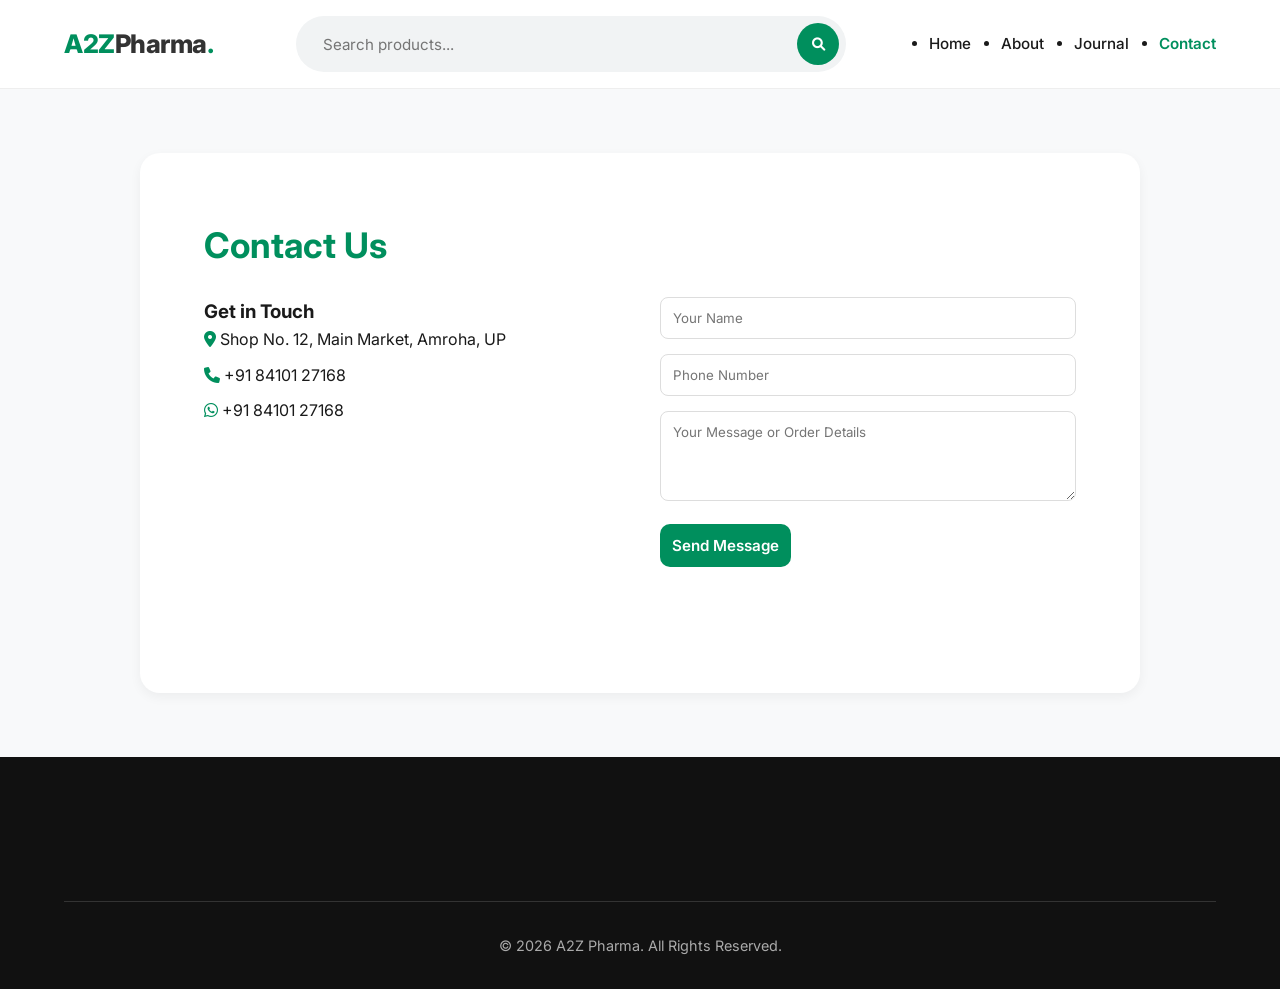
==== contact.html @ 54bb0c3c "Add files via upload" ====
<!DOCTYPE html>
<html lang="en">
<head>
    <meta charset="UTF-8">
    <meta name="viewport" content="width=device-width, initial-scale=1.0">
    <title>A2Z Pharma | Contact</title>
    <link rel="stylesheet" href="style.css">
    <link href="https://fonts.googleapis.com/css2?family=Inter:wght@400;500;600;700;800&display=swap" rel="stylesheet">
    <link rel="stylesheet" href="https://cdnjs.cloudflare.com/ajax/libs/font-awesome/6.0.0/css/all.min.css">
</head>
<body>
    <nav class="navbar">
        <div class="logo">A2Z<span style="color:#333">Pharma</span>.</div>
        <div class="search-wrapper">
            <div class="search-bar">
                <input type="text" id="searchInput" placeholder="Search products...">
                <button class="search-btn"><i class="fas fa-search"></i></button>
            </div>
        </div>
        <ul class="nav-links">
            <li><a href="index.html">Home</a></li>
            <li><a href="about.html">About</a></li>
            <li><a href="blog.html">Journal</a></li>
            <li><a href="contact.html" class="active">Contact</a></li>
        </ul>
    </nav>

    <section class="page-content">
        <h1>Contact Us</h1>
        <div style="display: grid; grid-template-columns: 1fr 1fr; gap: 40px;">
            <div>
                <h3>Get in Touch</h3>
                <p style="margin-bottom: 10px;"><i class="fas fa-map-marker-alt" style="color:var(--primary)"></i> Shop No. 12, Main Market, Amroha, UP</p>
                <p style="margin-bottom: 10px;"><i class="fas fa-phone" style="color:var(--primary)"></i> +91 84101 27168</p>
                <p><i class="fab fa-whatsapp" style="color:var(--primary)"></i> +91 84101 27168</p>
            </div>
            <form class="contact-form">
                <input type="text" placeholder="Your Name" required>
                <input type="text" placeholder="Phone Number" required>
                <textarea rows="4" placeholder="Your Message or Order Details"></textarea>
                <button type="submit" class="btn-buy" style="border:none; cursor:pointer;">Send Message</button>
            </form>
        </div>
    </section>

    <footer>
        <div class="copyright">© 2026 A2Z Pharma. All Rights Reserved.</div>
    </footer>
</body>
</html>
---- style.css ----
:root {
    --primary: #008f5d; /* HealthMug Green */
    --primary-dark: #006b45;
    --accent: #ff6b00; /* CTA Orange */
    --dark: #1a1a1a;
    --grey: #757575;
    --light-bg: #f8f9fa;
    --white: #ffffff;
    --shadow-sm: 0 4px 12px rgba(0,0,0,0.05);
    --shadow-hover: 0 12px 30px rgba(0,0,0,0.1);
}

* { margin: 0; padding: 0; box-sizing: border-box; font-family: 'Inter', sans-serif; }
body { background-color: var(--light-bg); color: var(--dark); line-height: 1.6; -webkit-font-smoothing: antialiased; }
a { text-decoration: none; color: inherit; transition: 0.3s; }

/* Modern Navbar with Glass Effect */
.navbar {
    background: rgba(255, 255, 255, 0.95);
    backdrop-filter: blur(10px);
    padding: 1rem 5%;
    display: flex;
    align-items: center;
    justify-content: space-between;
    position: sticky;
    top: 0;
    z-index: 1000;
    border-bottom: 1px solid #eee;
}

.logo { font-size: 1.6rem; font-weight: 800; color: var(--primary); letter-spacing: -0.5px; }
.logo span { color: var(--dark); }

/* Pill-Shaped Search Bar */
.search-wrapper { flex: 1; max-width: 550px; margin: 0 2rem; }
.search-bar {
    display: flex;
    background: #f1f3f4;
    border-radius: 50px;
    padding: 5px;
    transition: 0.3s;
    border: 2px solid transparent;
}
.search-bar:focus-within { background: white; border-color: var(--primary); box-shadow: 0 0 0 4px rgba(0, 143, 93, 0.1); }
.search-bar input {
    flex: 1;
    border: none;
    background: transparent;
    padding: 10px 20px;
    outline: none;
    font-size: 0.95rem;
}
.search-btn {
    background: var(--primary);
    color: white;
    border: none;
    width: 42px;
    height: 42px;
    border-radius: 50%;
    cursor: pointer;
    transition: 0.3s;
}
.search-btn:hover { background: var(--primary-dark); }

.nav-links { display: flex; gap: 30px; font-weight: 500; font-size: 0.95rem; }
.nav-links a:hover { color: var(--primary); }
.nav-links a.active { color: var(--primary); font-weight: 600; }

/* Trust Bar - Builds Credibility */
.trust-bar {
    display: flex;
    justify-content: center;
    gap: 40px;
    padding: 1rem;
    background: white;
    border-bottom: 1px solid #eee;
    font-size: 0.9rem;
    font-weight: 500;
    color: var(--grey);
}
.trust-item i { color: var(--primary); margin-right: 8px; }

/* Hero Section - Asymmetric Layout */
.hero {
    display: grid;
    grid-template-columns: 1fr 1fr;
    align-items: center;
    padding: 5rem 5%;
    background: white;
    gap: 3rem;
}
.hero-content h1 { font-size: 3.2rem; line-height: 1.15; margin-bottom: 1.5rem; color: var(--dark); font-weight: 800; }
.hero-content span { color: var(--primary); }
.hero-content p { font-size: 1.1rem; color: var(--grey); margin-bottom: 2rem; max-width: 500px; }
.hero-tags { display: flex; gap: 10px; flex-wrap: wrap; }
.tag { background: #e8f5e9; color: var(--primary); padding: 6px 14px; border-radius: 20px; font-size: 0.85rem; font-weight: 600; }

/* Products Section */
.products { padding: 4rem 5%; max-width: 1400px; margin: auto; }
.section-header { display: flex; justify-content: space-between; align-items: end; margin-bottom: 2.5rem; }
.section-title { font-size: 2rem; font-weight: 700; position: relative; }
.section-title::after { content: ''; position: absolute; left: 0; bottom: -10px; width: 60px; height: 4px; background: var(--primary); border-radius: 2px; }

.product-grid {
    display: grid;
    grid-template-columns: repeat(auto-fill, minmax(260px, 1fr));
    gap: 30px;
}

/* Premium Product Card */
.product-card {
    background: var(--white);
    border-radius: 16px;
    padding: 20px;
    position: relative;
    transition: all 0.4s cubic-bezier(0.175, 0.885, 0.32, 1.275);
    border: 1px solid #f0f0f0;
    display: flex;
    flex-direction: column;
}

.product-card:hover {
    transform: translateY(-10px);
    box-shadow: var(--shadow-hover);
    border-color: transparent;
}

.card-img-area {
    height: 220px;
    background: #f8f9fa;
    border-radius: 12px;
    margin-bottom: 20px;
    display: flex;
    align-items: center;
    justify-content: center;
    overflow: hidden;
}
.card-img-area img { width: 100%; height: 100%; object-fit: contain; padding: 15px; transition: 0.3s; }
.product-card:hover .card-img-area img { transform: scale(1.05); }

.brand-tag { font-size: 0.75rem; text-transform: uppercase; letter-spacing: 1px; color: var(--grey); font-weight: 700; margin-bottom: 6px; }
.product-title { font-size: 1.1rem; font-weight: 600; margin-bottom: 10px; line-height: 1.4; color: var(--dark); }

.price-row { display: flex; align-items: center; gap: 12px; margin-top: auto; padding-top: 15px; }
.price { font-size: 1.3rem; font-weight: 700; color: var(--dark); }
.old-price { text-decoration: line-through; color: #999; font-size: 0.95rem; }

.card-actions { margin-top: 20px; display: grid; grid-template-columns: 1fr auto; gap: 10px; }
.btn-buy {
    background: var(--primary);
    color: white;
    text-align: center;
    padding: 12px;
    border-radius: 10px;
    font-weight: 600;
    font-size: 0.95rem;
    display: flex;
    align-items: center;
    justify-content: center;
    gap: 8px;
}
.btn-buy:hover { background: var(--primary-dark); }
.btn-icon {
    width: 45px;
    height: 45px;
    border-radius: 10px;
    background: #f1f3f4;
    display: flex;
    align-items: center;
    justify-content: center;
    color: var(--dark);
    font-size: 1.1rem;
}
.btn-icon:hover { background: #e0e0e0; }

/* Page Content Styling (For About, Blog, Contact) */
.page-content { padding: 4rem 5%; max-width: 1000px; margin: 4rem auto; background: white; border-radius: 20px; box-shadow: var(--shadow-sm); min-height: 60vh; }
.page-content h1 { color: var(--primary); margin-bottom: 1.5rem; font-size: 2.2rem; }
.blog-post { margin-bottom: 3rem; border-bottom: 1px solid #eee; padding-bottom: 2rem; }
.blog-post img { width: 100%; border-radius: 12px; margin: 1rem 0; }

/* Contact Form */
.contact-form input, .contact-form textarea { width: 100%; padding: 12px; margin-bottom: 15px; border: 1px solid #ddd; border-radius: 8px; outline: none; }
.contact-form input:focus { border-color: var(--primary); }

/* Footer */
footer { background: #111; color: #aaa; padding: 5rem 5% 2rem; margin-top: 4rem; }
.footer-grid { display: grid; grid-template-columns: repeat(auto-fit, minmax(200px, 1fr)); gap: 50px; max-width: 1200px; margin: auto; }
.footer-col h4 { color: white; margin-bottom: 1.5rem; font-size: 1.2rem; }
.footer-col ul li { margin-bottom: 12px; }
.footer-col a:hover { color: var(--primary); }
.copyright { text-align: center; margin-top: 4rem; padding-top: 2rem; border-top: 1px solid #333; font-size: 0.9rem; }

/* Mobile Responsive */
@media (max-width: 768px) {
    .navbar { flex-direction: column; gap: 15px; padding: 1rem; }
    .search-wrapper { margin: 0; width: 100%; }
    .nav-links { gap: 15px; font-size: 0.85rem; }
    .hero { grid-template-columns: 1fr; text-align: center; padding: 3rem 5%; }
    .hero-content h1 { font-size: 2.2rem; }
    .hero-content p { margin: 0 auto 2rem; }
    .hero-tags { justify-content: center; }
    .trust-bar { flex-direction: column; gap: 10px; text-align: center; }
    .section-header { flex-direction: column; align-items: flex-start; gap: 10px; }
}
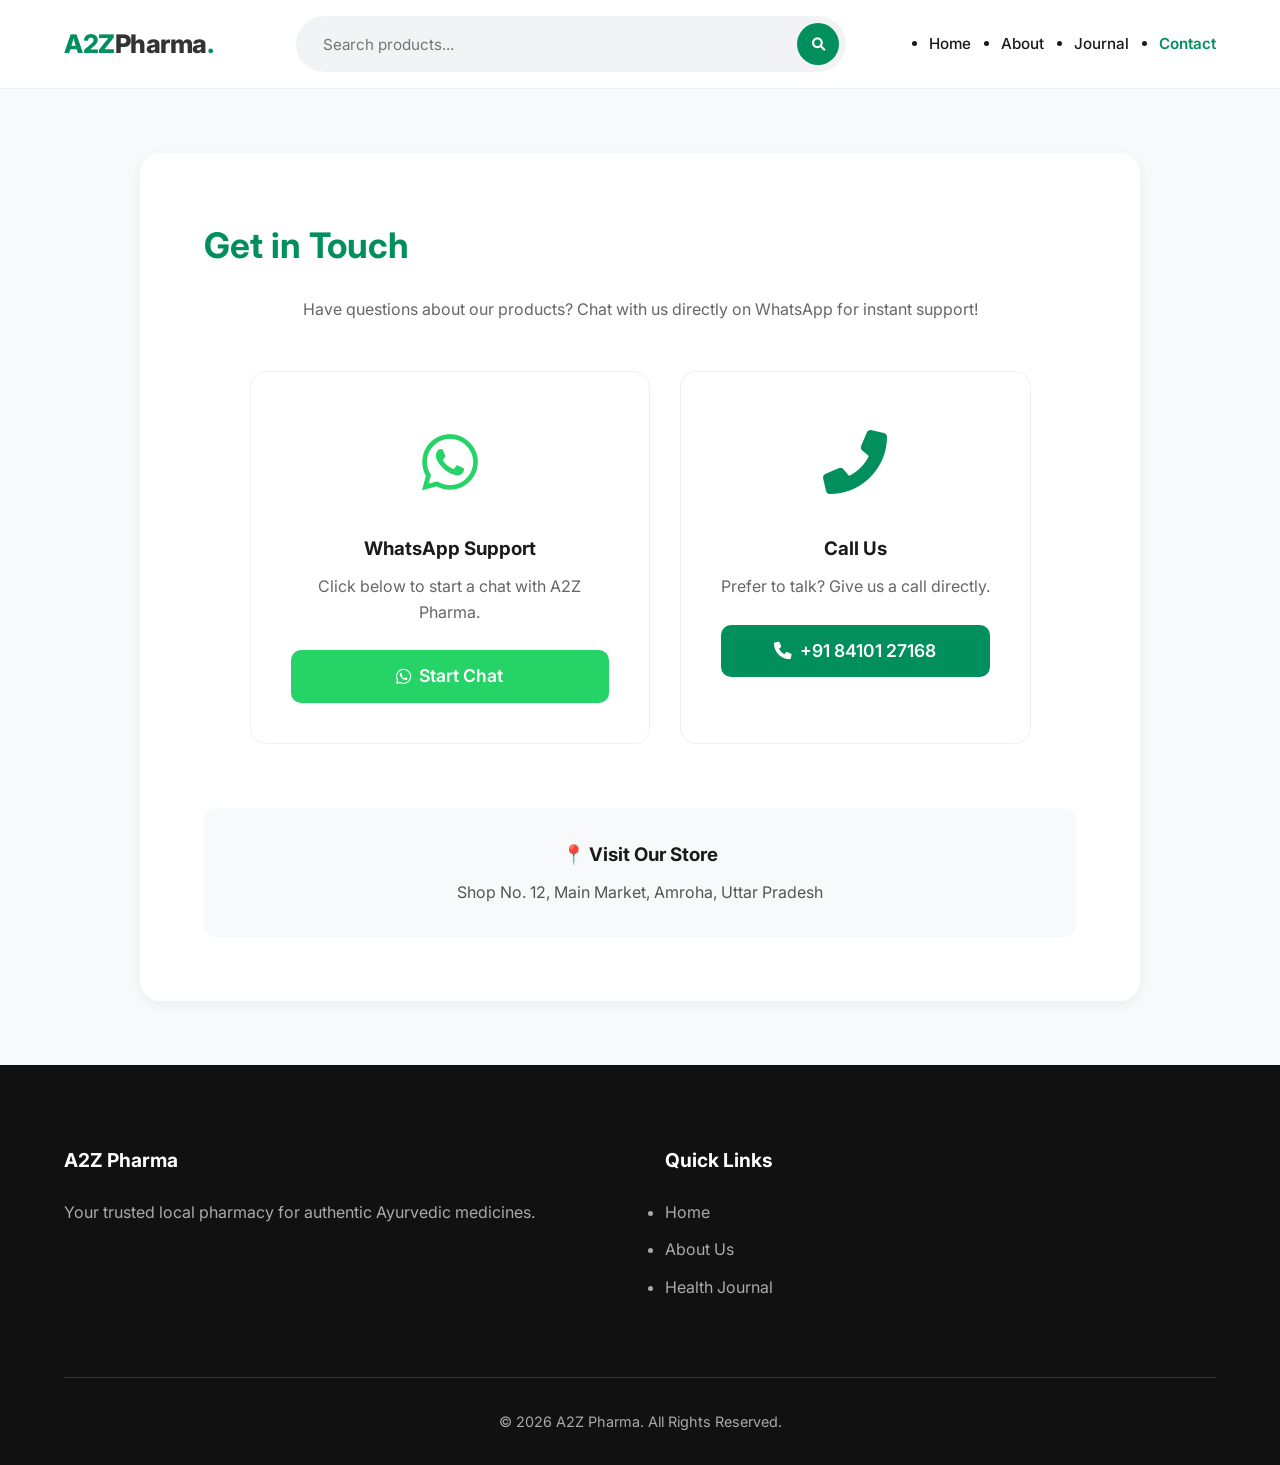
==== commit 1c6de78c: "Update contact.html" ====
--- a/contact.html
+++ b/contact.html
@@ -1,50 +1,95 @@
-<!DOCTYPE html>
-<html lang="en">
-<head>
-    <meta charset="UTF-8">
-    <meta name="viewport" content="width=device-width, initial-scale=1.0">
-    <title>A2Z Pharma | Contact</title>
-    <link rel="stylesheet" href="style.css">
-    <link href="https://fonts.googleapis.com/css2?family=Inter:wght@400;500;600;700;800&display=swap" rel="stylesheet">
-    <link rel="stylesheet" href="https://cdnjs.cloudflare.com/ajax/libs/font-awesome/6.0.0/css/all.min.css">
-</head>
-<body>
-    <nav class="navbar">
-        <div class="logo">A2Z<span style="color:#333">Pharma</span>.</div>
-        <div class="search-wrapper">
-            <div class="search-bar">
-                <input type="text" id="searchInput" placeholder="Search products...">
-                <button class="search-btn"><i class="fas fa-search"></i></button>
-            </div>
-        </div>
-        <ul class="nav-links">
-            <li><a href="index.html">Home</a></li>
-            <li><a href="about.html">About</a></li>
-            <li><a href="blog.html">Journal</a></li>
-            <li><a href="contact.html" class="active">Contact</a></li>
-        </ul>
-    </nav>
-
-    <section class="page-content">
-        <h1>Contact Us</h1>
-        <div style="display: grid; grid-template-columns: 1fr 1fr; gap: 40px;">
-            <div>
-                <h3>Get in Touch</h3>
-                <p style="margin-bottom: 10px;"><i class="fas fa-map-marker-alt" style="color:var(--primary)"></i> Shop No. 12, Main Market, Amroha, UP</p>
-                <p style="margin-bottom: 10px;"><i class="fas fa-phone" style="color:var(--primary)"></i> +91 84101 27168</p>
-                <p><i class="fab fa-whatsapp" style="color:var(--primary)"></i> +91 84101 27168</p>
-            </div>
-            <form class="contact-form">
-                <input type="text" placeholder="Your Name" required>
-                <input type="text" placeholder="Phone Number" required>
-                <textarea rows="4" placeholder="Your Message or Order Details"></textarea>
-                <button type="submit" class="btn-buy" style="border:none; cursor:pointer;">Send Message</button>
-            </form>
-        </div>
-    </section>
-
-    <footer>
-        <div class="copyright">© 2026 A2Z Pharma. All Rights Reserved.</div>
-    </footer>
-</body>
+<!DOCTYPE html>
+<html lang="en">
+<head>
+    <meta charset="UTF-8">
+    <meta name="viewport" content="width=device-width, initial-scale=1.0">
+    <title>A2Z Pharma | Contact Us</title>
+    <link rel="stylesheet" href="style.css">
+    <link href="https://fonts.googleapis.com/css2?family=Inter:wght@400;500;600;700;800&display=swap" rel="stylesheet">
+    <link rel="stylesheet" href="https://cdnjs.cloudflare.com/ajax/libs/font-awesome/6.0.0/css/all.min.css">
+</head>
+<body>
+    <!-- Navbar -->
+    <nav class="navbar">
+        <div class="logo">A2Z<span style="color:#333">Pharma</span>.</div>
+        <div class="search-wrapper">
+            <div class="search-bar">
+                <input type="text" id="searchInput" placeholder="Search products...">
+                <button class="search-btn"><i class="fas fa-search"></i></button>
+            </div>
+        </div>
+        <ul class="nav-links">
+            <li><a href="index.html">Home</a></li>
+            <li><a href="about.html">About</a></li>
+            <li><a href="blog.html">Journal</a></li>
+            <li><a href="contact.html" class="active">Contact</a></li>
+        </ul>
+    </nav>
+
+    <!-- Contact Section -->
+    <section class="page-content">
+        <h1>Get in Touch</h1>
+        <p style="text-align: center; color: #666; margin-bottom: 3rem;">Have questions about our products? Chat with us directly on WhatsApp for instant support!</p>
+        
+        <div class="contact-container" style="display: flex; justify-content: center; gap: 30px; flex-wrap: wrap;">
+            
+            <!-- WhatsApp Card -->
+            <div class="product-card" style="max-width: 400px; text-align: center; padding: 40px;">
+                <div style="font-size: 4rem; color: #25D366; margin-bottom: 20px;">
+                    <i class="fab fa-whatsapp"></i>
+                </div>
+                <h3 style="margin-bottom: 10px;">WhatsApp Support</h3>
+                <p style="color: #666; margin-bottom: 25px;">Click below to start a chat with A2Z Pharma.</p>
+                
+                <a href="https://wa.me/918410127168?text=Hi%20A2Z%20Pharma,%20I%20have%20a%20query." 
+                   class="btn-buy" 
+                   style="background: #25D366; font-size: 1.1rem;">
+                   <i class="fab fa-whatsapp"></i> Start Chat
+                </a>
+            </div>
+
+            <!-- Call Card -->
+            <div class="product-card" style="max-width: 400px; text-align: center; padding: 40px;">
+                <div style="font-size: 4rem; color: var(--primary); margin-bottom: 20px;">
+                    <i class="fas fa-phone-alt"></i>
+                </div>
+                <h3 style="margin-bottom: 10px;">Call Us</h3>
+                <p style="color: #666; margin-bottom: 25px;">Prefer to talk? Give us a call directly.</p>
+                
+                <a href="tel:+918410127168" 
+                   class="btn-buy" 
+                   style="background: var(--primary); font-size: 1.1rem;">
+                   <i class="fas fa-phone"></i> +91 84101 27168
+                </a>
+            </div>
+
+        </div>
+
+        <div style="text-align: center; margin-top: 4rem; padding: 2rem; background: #f8f9fa; border-radius: 12px;">
+            <h3>📍 Visit Our Store</h3>
+            <p style="margin-top: 10px; color: #555;">Shop No. 12, Main Market, Amroha, Uttar Pradesh</p>
+        </div>
+    </section>
+
+    <!-- Footer -->
+    <footer>
+        <div class="footer-grid">
+            <div class="footer-col">
+                <h4>A2Z Pharma</h4>
+                <p>Your trusted local pharmacy for authentic Ayurvedic medicines.</p>
+            </div>
+            <div class="footer-col">
+                <h4>Quick Links</h4>
+                <ul>
+                    <li><a href="index.html">Home</a></li>
+                    <li><a href="about.html">About Us</a></li>
+                    <li><a href="blog.html">Health Journal</a></li>
+                </ul>
+            </div>
+        </div>
+        <div class="copyright">© 2026 A2Z Pharma. All Rights Reserved.</div>
+    </footer>
+
+    <script src="main.js"></script>
+</body>
 </html>
